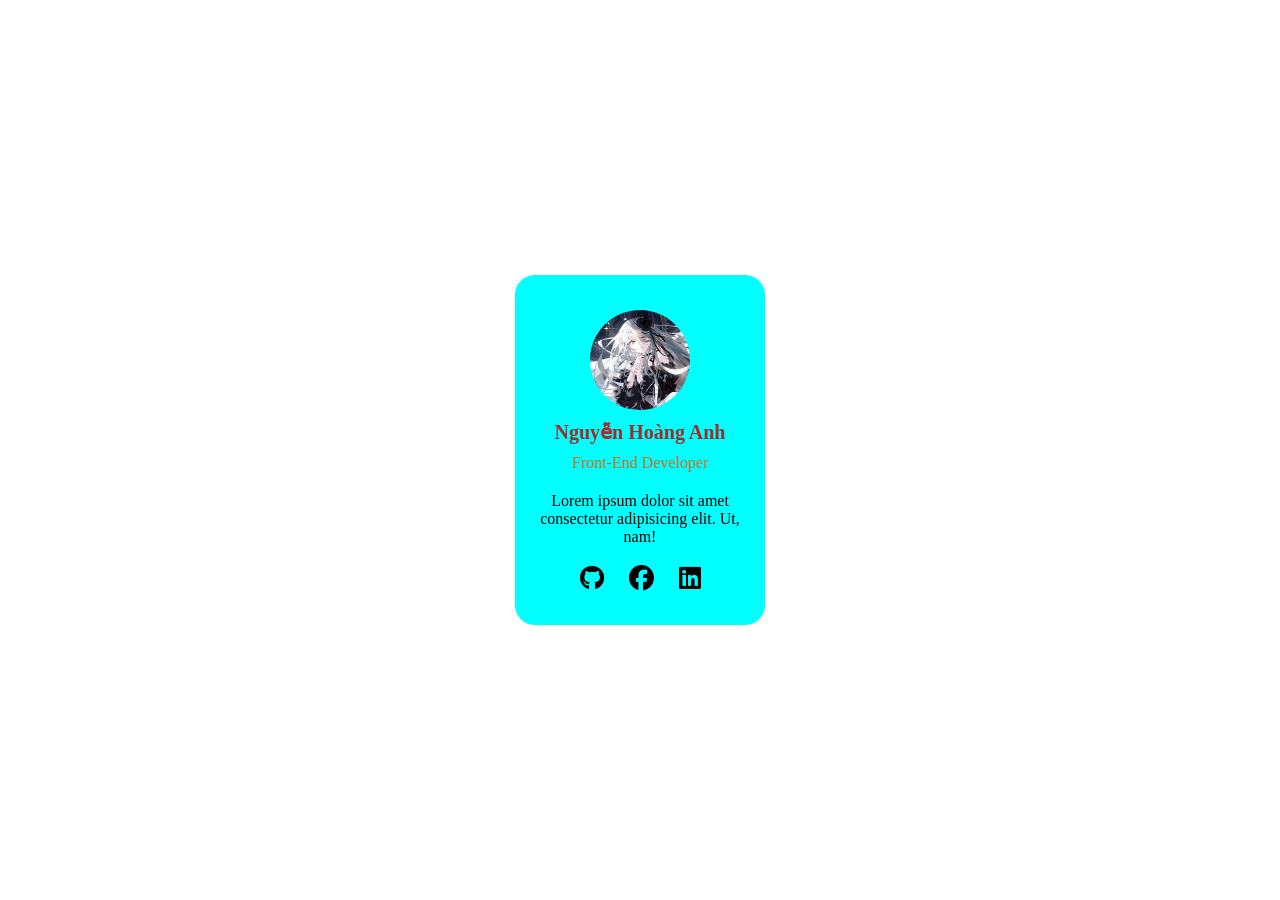
==== index.html @ 7eca4c11 "BTVN Buoi1" ====
<!doctype html>
<html lang="en">

<head>
  <meta charset="UTF-8" />
  <meta name="viewport" content="width=device-width, initial-scale=1.0" />
  <title>Document</title>
  <link rel="stylesheet" href="style.css" />
  <link rel="stylesheet" href="https://cdnjs.cloudflare.com/ajax/libs/font-awesome/6.7.2/css/all.min.css" />
</head>

<body>
  <div class="container">
    <img src="/Pic/anime.jpg" alt="" />
    <span class="Name">Nguyễn Hoàng Anh</span>
    <span class="Intro">Front-End Developer</span>
    <span class="About">Lorem ipsum dolor sit amet consectetur adipisicing elit. Ut, nam!</span>
    <div class="icon">
      <i class="fa-brands fa-github"></i>
      <i class="fa-brands fa-facebook"></i>
      <i class="fa-brands fa-linkedin"></i>
    </div>
  </div>
</body>

</html>
---- style.css ----
* {
  margin: 0;
  padding: 0;
  box-sizing: border-box;
}

body {
  display: flex;
  justify-content: center;
  align-items: center;
  height: 100vh;
  overflow: hidden;
}

.container {
  width: 250px;
  height: 350px;
  display: flex;
  border-radius: 20px;
  justify-content: center;
  align-items: center;
  flex-direction: column;
  gap: 10px;
  background-color: aqua;
}

img {
  width: 100px;
  height: 100px;
  border-radius: 99%;
}

.Name {
  font-weight: bold;
  font-size: 20px;
  color: brown;
}

.Intro {
  color: chocolate;
}

.About {
  text-align: center;
  padding: 10px;
}

.icon {
  display: flex;
  justify-content: center;
  gap: 25px;
  font-size: 25px;
}
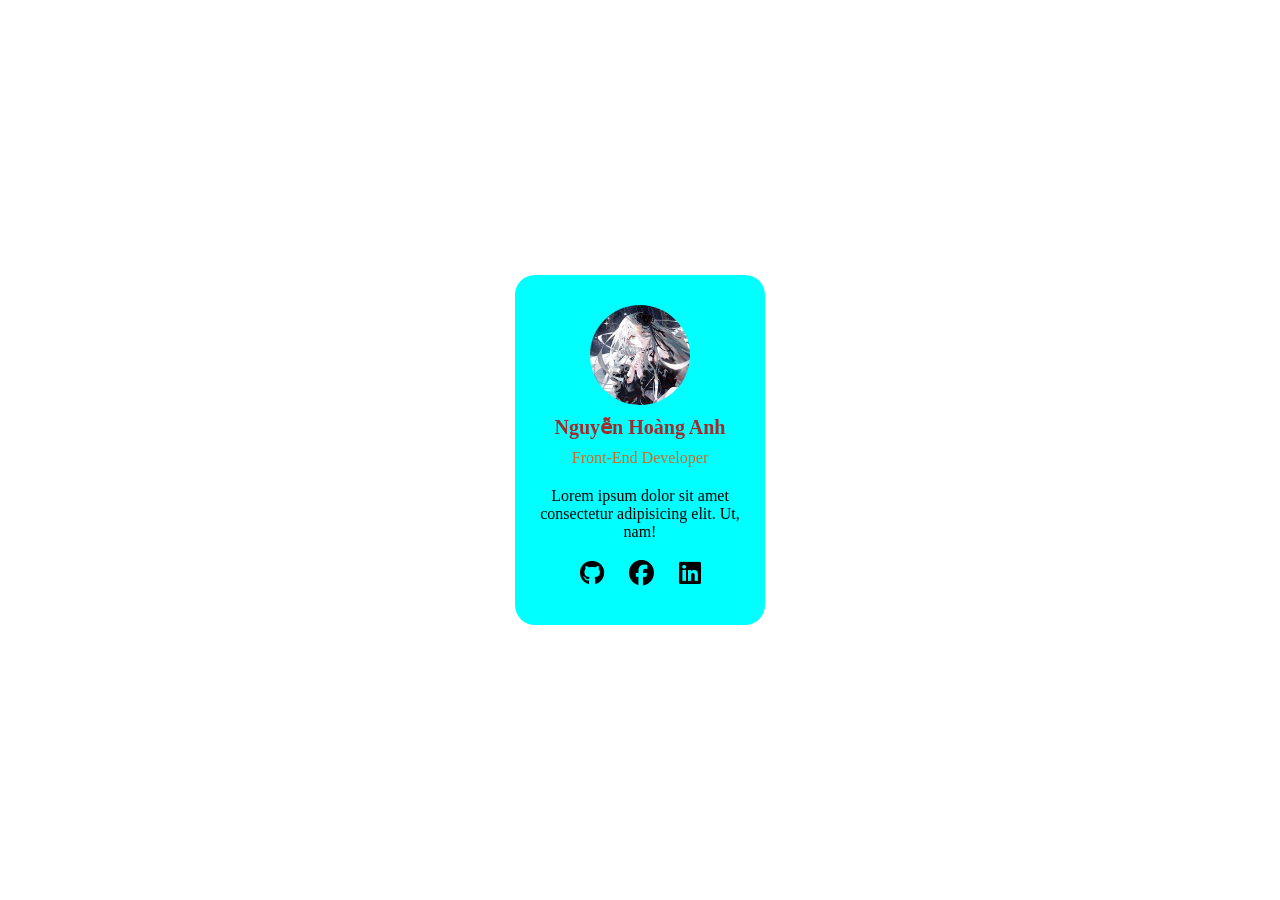
==== commit 324d34d1: "BTVNBuoi3" ====
--- a/index.html
+++ b/index.html
@@ -20,6 +20,9 @@
       <i class="fa-brands fa-facebook"></i>
       <i class="fa-brands fa-linkedin"></i>
     </div>
+    <main>
+
+    </main>
   </div>
 </body>
 
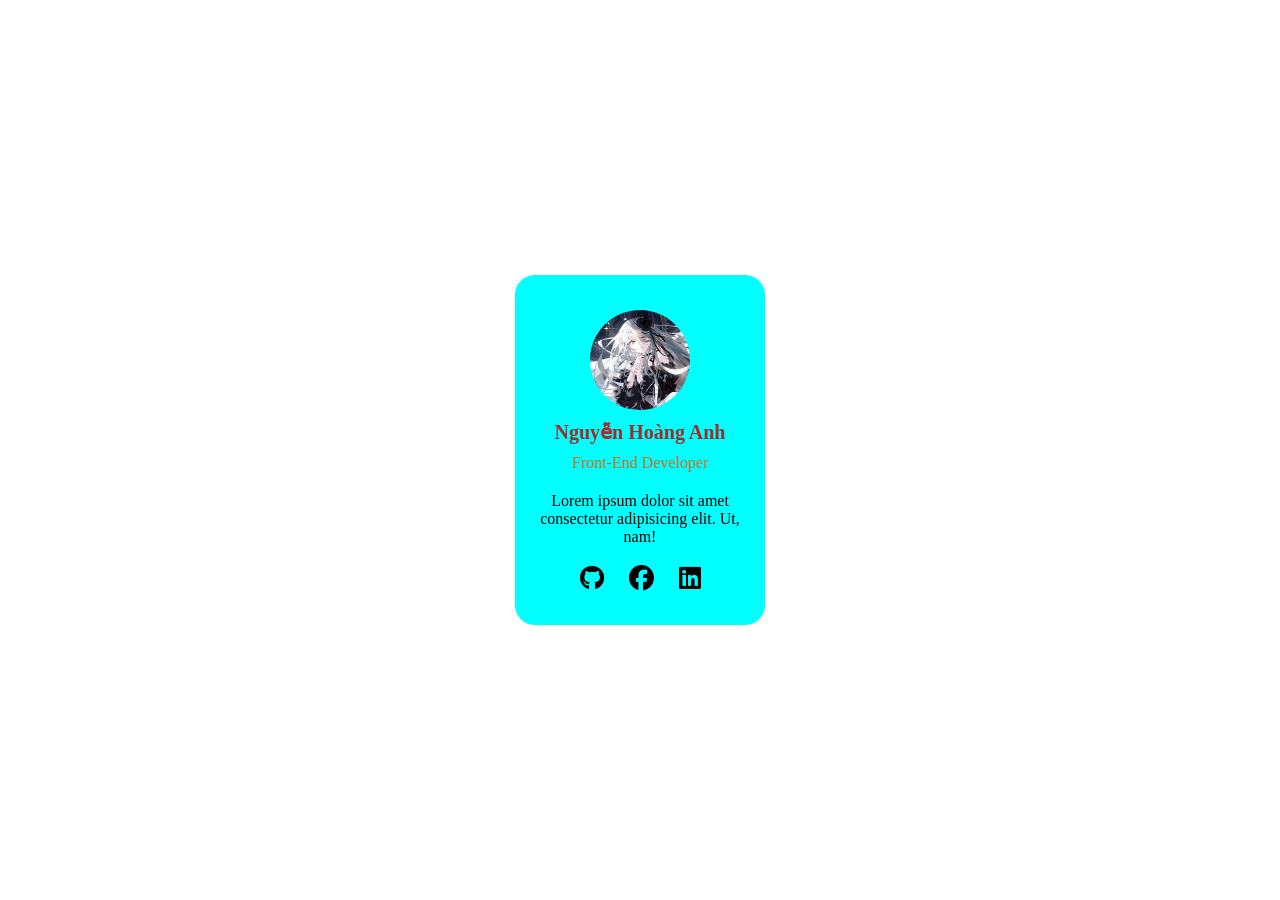
==== commit 8db820d5: "BTVNBuoi4" ====
--- a/index.html
+++ b/index.html
@@ -20,10 +20,6 @@
       <i class="fa-brands fa-facebook"></i>
       <i class="fa-brands fa-linkedin"></i>
     </div>
-    <main>
-
-    </main>
-  </div>
 </body>
 
 </html>
